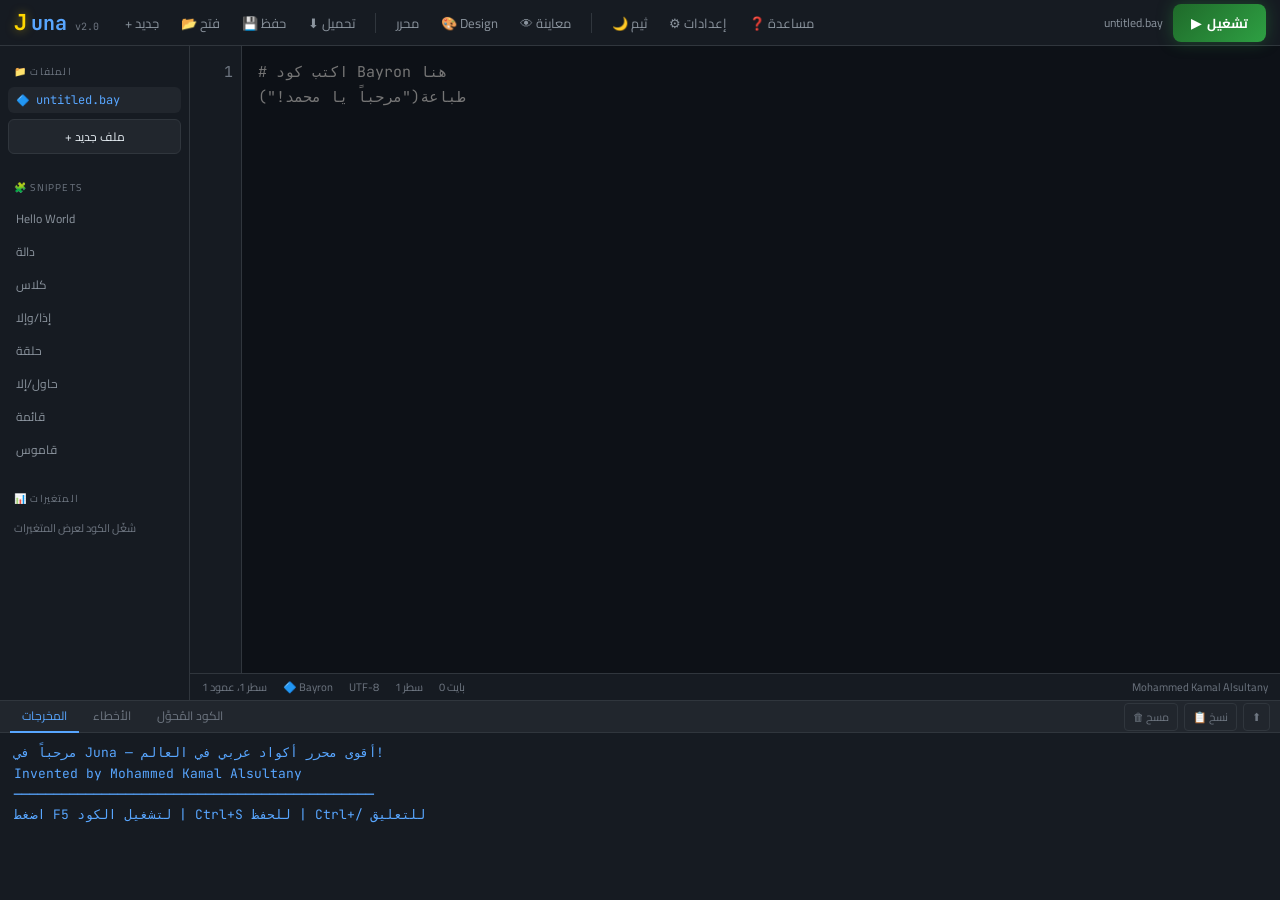
==== index.html @ 73e01882 "Add files via upload" ====
<!DOCTYPE html>
<html lang="ar" dir="ltr">
<head>
<meta charset="UTF-8">
<meta name="viewport" content="width=device-width, initial-scale=1.0">
<title>Juna — Bayron IDE</title>
<link rel="stylesheet" href="css/style.css">
<link rel="stylesheet" href="https://fonts.googleapis.com/css2?family=JetBrains+Mono:wght@400;700&display=swap">
</head>
<body>

<!-- SPLASH SCREEN -->
<div id="splash">
  <div id="splash-content">
    <div id="splash-logo">
      <span class="s-j">J</span><span class="s-una">una</span>
    </div>
    <div id="splash-sub">Bayron Language IDE</div>
    <div id="splash-author">by Mohammed Kamal Alsultany</div>
    <div id="splash-bar"><div id="splash-fill"></div></div>
    <div id="splash-msg">جاري التحميل...</div>
  </div>
</div>

<!-- TOP BAR -->
<div id="topbar">
  <div id="logo-area">
    <span class="logo-j">J</span><span class="logo-una">una</span>
    <span class="logo-ver">v2.0</span>
  </div>

  <div id="menu-bar">
    <div class="menu-group">
      <div class="menu-btn" onclick="newFile()">+ جديد</div>
      <div class="menu-btn" onclick="openFile()">📂 فتح</div>
      <div class="menu-btn" onclick="saveFile()">💾 حفظ</div>
      <div class="menu-btn" onclick="downloadFile()">⬇ تحميل</div>
    </div>
    <div class="menu-sep"></div>
    <div class="menu-group">
      <div class="menu-btn" id="btn-code" onclick="switchTab('code')" class="active">محرر</div>
      <div class="menu-btn" id="btn-design" onclick="switchTab('design')">🎨 Design</div>
      <div class="menu-btn" id="btn-preview" onclick="switchTab('preview')">👁 معاينة</div>
    </div>
    <div class="menu-sep"></div>
    <div class="menu-group">
      <div class="menu-btn" onclick="toggleTheme()">🌙 ثيم</div>
      <div class="menu-btn" onclick="openSettings()">⚙ إعدادات</div>
      <div class="menu-btn" onclick="openHelp()">❓ مساعدة</div>
    </div>
  </div>

  <div id="topbar-right">
    <div id="filename-display">untitled.bay</div>
    <button id="run-btn" onclick="runCode()">
      <span>▶</span> تشغيل
    </button>
  </div>
</div>

<!-- MAIN -->
<div id="workspace">

  <!-- SIDEBAR -->
  <div id="sidebar">
    <div class="panel-title">📁 الملفات</div>
    <div id="file-list">
      <div class="file-entry active" onclick="selectFile(this, 'untitled.bay')">
        <span class="file-icon">🔷</span> untitled.bay
      </div>
    </div>
    <button class="side-btn" onclick="newFile()">+ ملف جديد</button>

    <div class="panel-title" style="margin-top:16px">🧩 Snippets</div>
    <div id="snippet-list">
      <div class="snippet-item" onclick="insertSnippet('hello')">Hello World</div>
      <div class="snippet-item" onclick="insertSnippet('func')">دالة</div>
      <div class="snippet-item" onclick="insertSnippet('class')">كلاس</div>
      <div class="snippet-item" onclick="insertSnippet('if')">إذا/وإلا</div>
      <div class="snippet-item" onclick="insertSnippet('loop')">حلقة</div>
      <div class="snippet-item" onclick="insertSnippet('try')">حاول/إلا</div>
      <div class="snippet-item" onclick="insertSnippet('list')">قائمة</div>
      <div class="snippet-item" onclick="insertSnippet('dict')">قاموس</div>
    </div>

    <div class="panel-title" style="margin-top:16px">📊 المتغيرات</div>
    <div id="vars-panel"><div class="hint-text">شغّل الكود لعرض المتغيرات</div></div>
  </div>

  <!-- CODE TAB -->
  <div id="tab-code" class="tab-panel active">
    <div id="editor-container">
      <div id="line-nums"></div>
      <div id="editor-inner">
        <textarea id="editor"
          spellcheck="false"
          autocomplete="off"
          autocorrect="off"
          autocapitalize="off"
          placeholder="# اكتب كود Bayron هنا&#10;طباعة(&quot;مرحباً يا محمد!&quot;)"
          oninput="onInput()"
          onscroll="onScroll()"
          onkeydown="onKeyDown(event)"
          onclick="onCursorMove()"
          onkeyup="onCursorMove()"></textarea>
        <div id="highlight" aria-hidden="true"></div>
      </div>
    </div>
    <!-- Autocomplete -->
    <div id="autocomplete-box"></div>
    <!-- Status bar -->
    <div id="statusbar">
      <span id="st-pos">سطر 1، عمود 1</span>
      <span id="st-lang">🔷 Bayron</span>
      <span id="st-encoding">UTF-8</span>
      <span id="st-lines">0 سطر</span>
      <span id="st-size">0 بايت</span>
      <span id="st-author">Mohammed Kamal Alsultany</span>
    </div>
  </div>

  <!-- DESIGN TAB -->
  <div id="tab-design" class="tab-panel">
    <div id="design-tools">
      <div class="panel-title">🔧 العناصر</div>
      <div id="elements-palette">
        <div class="el-item" draggable="true" data-el="button" ondragstart="elDragStart(event)">🔲 زر</div>
        <div class="el-item" draggable="true" data-el="label" ondragstart="elDragStart(event)">🏷 نص</div>
        <div class="el-item" draggable="true" data-el="input" ondragstart="elDragStart(event)">✏ إدخال</div>
        <div class="el-item" draggable="true" data-el="textarea" ondragstart="elDragStart(event)">📝 نص طويل</div>
        <div class="el-item" draggable="true" data-el="image" ondragstart="elDragStart(event)">🖼 صورة</div>
        <div class="el-item" draggable="true" data-el="checkbox" ondragstart="elDragStart(event)">☑ اختيار</div>
        <div class="el-item" draggable="true" data-el="select" ondragstart="elDragStart(event)">📋 قائمة منسدلة</div>
        <div class="el-item" draggable="true" data-el="progress" ondragstart="elDragStart(event)">📊 شريط تقدم</div>
        <div class="el-item" draggable="true" data-el="divider" ondragstart="elDragStart(event)">➖ فاصل</div>
        <div class="el-item" draggable="true" data-el="container" ondragstart="elDragStart(event)">📦 حاوية</div>
      </div>
      <div class="panel-title" style="margin-top:12px">🎨 الخصائص</div>
      <div id="props-panel"><div class="hint-text">اختر عنصراً</div></div>
      <div class="panel-title" style="margin-top:12px">⚡ الكود</div>
      <div style="display:flex;gap:6px;padding:4px">
        <button class="side-btn" onclick="sendCodeToEditor()" style="flex:1">→ للمحرر</button>
        <button class="side-btn" onclick="copyGenCode()" style="flex:1">نسخ</button>
      </div>
    </div>
    <div id="design-canvas"
      ondragover="event.preventDefault()"
      ondrop="elDrop(event)"
      onclick="canvasClick(event)">
      <div id="canvas-grid"></div>
      <div class="canvas-empty">اسحب عناصر من اليسار وأفلتها هنا</div>
    </div>
    <div id="design-code-panel">
      <div class="panel-title">كود Bayron المُولَّد</div>
      <pre id="gen-code-view"># اسحب عناصر لتوليد الكود</pre>
    </div>
  </div>

  <!-- PREVIEW TAB -->
  <div id="tab-preview" class="tab-panel">
    <div id="preview-area">
      <div class="hint-text" style="margin:auto">شغّل الكود لعرض المعاينة</div>
    </div>
  </div>

</div>

<!-- TERMINAL -->
<div id="terminal-section">
  <div id="terminal-header">
    <div id="terminal-tabs">
      <div class="t-tab active" onclick="switchTermTab('output')">المخرجات</div>
      <div class="t-tab" onclick="switchTermTab('errors')">الأخطاء</div>
      <div class="t-tab" onclick="switchTermTab('transpiled')">الكود المُحوَّل</div>
    </div>
    <div id="terminal-actions">
      <button onclick="clearTerminal()">🗑 مسح</button>
      <button onclick="copyTerminal()">📋 نسخ</button>
      <button id="resize-term" onmousedown="startResizeTerm(event)">⬆</button>
    </div>
  </div>
  <div id="terminal-body">
    <div id="term-output" class="term-pane active"></div>
    <div id="term-errors" class="term-pane"></div>
    <div id="term-transpiled" class="term-pane"></div>
  </div>
</div>

<!-- SETTINGS MODAL -->
<div id="modal-settings" class="modal" style="display:none">
  <div class="modal-box">
    <div class="modal-title">⚙ إعدادات Juna</div>
    <div class="setting-row">
      <label>حجم الخط</label>
      <input type="range" id="set-fontsize" min="12" max="26" value="15" oninput="liveFont(this.value)">
      <span id="set-fontsize-val">15px</span>
    </div>
    <div class="setting-row">
      <label>تبويب</label>
      <select id="set-tabsize">
        <option value="2">2 مسافات</option>
        <option value="4" selected>4 مسافات</option>
      </select>
    </div>
    <div class="setting-row">
      <label>ترقيم الأسطر</label>
      <input type="checkbox" id="set-linenums" checked onchange="toggleLineNums()">
    </div>
    <div class="setting-row">
      <label>إكمال تلقائي</label>
      <input type="checkbox" id="set-autocomplete" checked>
    </div>
    <div class="setting-row">
      <label>مسار bayron.py</label>
      <input type="text" id="set-bayron-path" placeholder="للتشغيل المحلي (اختياري)">
    </div>
    <div class="modal-actions">
      <button class="btn-primary" onclick="saveSettings()">حفظ</button>
      <button class="btn-secondary" onclick="closeModal('modal-settings')">إلغاء</button>
    </div>
  </div>
</div>

<!-- HELP MODAL -->
<div id="modal-help" class="modal" style="display:none">
  <div class="modal-box" style="max-width:600px">
    <div class="modal-title">❓ مساعدة Juna</div>
    <div class="help-content">
      <h3>اختصارات لوحة المفاتيح</h3>
      <table class="help-table">
        <tr><td>Ctrl+S</td><td>حفظ الملف</td></tr>
        <tr><td>F5</td><td>تشغيل الكود</td></tr>
        <tr><td>Ctrl+Z</td><td>تراجع</td></tr>
        <tr><td>Ctrl+/</td><td>تعليق السطر</td></tr>
        <tr><td>Tab</td><td>مسافة بادئة</td></tr>
        <tr><td>Ctrl+D</td><td>تكرار السطر</td></tr>
        <tr><td>Ctrl+F</td><td>بحث</td></tr>
      </table>
      <h3 style="margin-top:16px">أمثلة Bayron</h3>
      <pre class="help-code">طباعة("مرحباً!")
اسم = مدخل("ما اسمك؟ ")
إذا اسم == "محمد":
    طباعة("أهلاً يا مخترع Bayron!")
وإلا:
    طباعة("أهلاً " + اسم)</pre>
    </div>
    <div class="modal-actions">
      <button class="btn-primary" onclick="closeModal('modal-help')">إغلاق</button>
    </div>
  </div>
</div>

<script src="js/keywords.js"></script>
<script src="js/highlighter.js"></script>
<script src="js/design.js"></script>
<script src="js/app.js"></script>
</body>
</html>
---- css/style.css ----
@import url('https://fonts.googleapis.com/css2?family=JetBrains+Mono:wght@400;700&family=Cairo:wght@400;700&display=swap');

*, *::before, *::after { margin:0; padding:0; box-sizing:border-box; }

:root {
  --bg0: #0a0e17;
  --bg1: #0d1117;
  --bg2: #161b22;
  --bg3: #21262d;
  --bg4: #2d333b;
  --border: #30363d;
  --text: #e6edf3;
  --text2: #8b949e;
  --text3: #6e7681;
  --accent: #58a6ff;
  --gold: #ffd700;
  --green: #3fb950;
  --red: #f85149;
  --orange: #ffa657;
  --purple: #bc8cff;
  --cyan: #79c0ff;
  --pink: #ff7eb3;
  --mono: 'JetBrains Mono', 'Consolas', monospace;
  --ui: 'Cairo', 'Arial', sans-serif;
  --radius: 8px;
}

body {
  background: var(--bg1);
  color: var(--text);
  font-family: var(--mono);
  display: flex;
  flex-direction: column;
  height: 100vh;
  overflow: hidden;
}

/* ── SPLASH ── */
#splash {
  position: fixed; inset: 0;
  background: var(--bg0);
  display: flex; align-items: center; justify-content: center;
  z-index: 9999;
  transition: opacity 0.5s;
}
#splash-content { text-align: center; }
#splash-logo { font-size: 72px; font-weight: 700; line-height: 1; }
.s-j { color: var(--gold); text-shadow: 0 0 30px var(--gold); }
.s-una { color: var(--accent); }
#splash-sub { color: var(--text2); font-size: 16px; margin-top: 8px; letter-spacing: 3px; }
#splash-author { color: var(--text3); font-size: 13px; margin-top: 6px; }
#splash-bar {
  width: 300px; height: 3px;
  background: var(--bg3);
  border-radius: 2px;
  margin: 24px auto 8px;
  overflow: hidden;
}
#splash-fill {
  height: 100%;
  background: linear-gradient(90deg, var(--gold), var(--accent));
  width: 0%;
  transition: width 0.1s;
  border-radius: 2px;
}
#splash-msg { font-size: 12px; color: var(--text3); }

/* ── TOP BAR ── */
#topbar {
  display: flex; align-items: center;
  background: var(--bg2);
  border-bottom: 1px solid var(--border);
  height: 46px; padding: 0 14px; gap: 16px;
  flex-shrink: 0; z-index: 100;
}
#logo-area { display: flex; align-items: center; gap: 4px; flex-shrink: 0; }
.logo-j { font-size: 22px; font-weight: 700; color: var(--gold); text-shadow: 0 0 10px rgba(255,215,0,0.5); }
.logo-una { font-size: 20px; font-weight: 700; color: var(--accent); }
.logo-ver { font-size: 10px; color: var(--text3); margin-left: 4px; align-self: flex-end; margin-bottom: 4px; }

#menu-bar { display: flex; align-items: center; gap: 4px; flex: 1; font-family: var(--ui); }
.menu-group { display: flex; gap: 2px; }
.menu-btn {
  padding: 5px 10px; border-radius: 6px; cursor: pointer;
  font-size: 13px; color: var(--text2); transition: all 0.15s;
  user-select: none; white-space: nowrap;
}
.menu-btn:hover { background: var(--bg3); color: var(--text); }
.menu-btn.tab-active { background: var(--bg3); color: var(--accent); border-bottom: 2px solid var(--accent); }
.menu-sep { width: 1px; height: 20px; background: var(--border); margin: 0 6px; }

#topbar-right { display: flex; align-items: center; gap: 10px; flex-shrink: 0; }
#filename-display { font-size: 12px; color: var(--text2); font-family: var(--ui); }
#run-btn {
  background: linear-gradient(135deg, #1f6a2a, #2ea043);
  color: #fff; border: none; border-radius: 8px;
  padding: 7px 18px; font-size: 13px; font-weight: 700;
  cursor: pointer; transition: all 0.2s; font-family: var(--ui);
  box-shadow: 0 0 16px rgba(46,160,67,0.35);
  display: flex; align-items: center; gap: 6px;
}
#run-btn:hover { transform: translateY(-1px); box-shadow: 0 4px 20px rgba(46,160,67,0.5); }
#run-btn:active { transform: translateY(0); }
#run-btn.running { background: linear-gradient(135deg, #6a1f1f, #a03030); box-shadow: 0 0 16px rgba(160,46,46,0.35); }

/* ── WORKSPACE ── */
#workspace {
  display: flex; flex: 1; overflow: hidden;
}

/* ── SIDEBAR ── */
#sidebar {
  width: 190px; background: var(--bg2);
  border-right: 1px solid var(--border);
  display: flex; flex-direction: column;
  padding: 10px 8px; gap: 2px; flex-shrink: 0;
  overflow-y: auto;
}
.panel-title {
  font-size: 10px; color: var(--text3);
  text-transform: uppercase; letter-spacing: 1.2px;
  padding: 6px 6px 4px; font-family: var(--ui);
}
#file-list, #snippet-list { display: flex; flex-direction: column; gap: 2px; }
.file-entry {
  display: flex; align-items: center; gap: 6px;
  padding: 5px 8px; border-radius: 6px;
  cursor: pointer; font-size: 12px; color: var(--text2);
  transition: 0.15s;
}
.file-entry:hover, .file-entry.active { background: var(--bg3); color: var(--accent); }
.file-icon { font-size: 11px; }
.snippet-item {
  padding: 4px 8px; border-radius: 5px;
  cursor: pointer; font-size: 12px; color: var(--text2);
  transition: 0.15s; font-family: var(--ui);
}
.snippet-item:hover { background: var(--bg3); color: var(--purple); }
.side-btn {
  background: var(--bg3); border: 1px solid var(--border);
  color: var(--text); border-radius: 6px;
  padding: 5px 8px; cursor: pointer; font-size: 12px;
  width: 100%; transition: 0.15s; font-family: var(--ui);
  margin-top: 4px;
}
.side-btn:hover { border-color: var(--accent); color: var(--accent); }
.hint-text { font-size: 11px; color: var(--text3); padding: 4px 6px; font-family: var(--ui); }
#vars-panel { font-size: 11px; }

/* ── TAB PANELS ── */
.tab-panel { display: none; flex: 1; overflow: hidden; flex-direction: column; position: relative; }
.tab-panel.active { display: flex; }

/* ── EDITOR ── */
#editor-container {
  flex: 1; display: flex; overflow: hidden; position: relative;
  background: var(--bg1);
}
#line-nums {
  width: 52px; background: var(--bg2);
  color: var(--text3); font-size: 14px; line-height: 1.65;
  padding: 14px 8px 14px 0; text-align: right;
  border-right: 1px solid var(--border);
  overflow: hidden; flex-shrink: 0;
  white-space: pre; user-select: none;
  font-family: var(--mono);
}
#editor-inner {
  flex: 1; position: relative; overflow: hidden;
}
#editor {
  position: absolute; inset: 0;
  background: transparent; color: transparent;
  caret-color: var(--gold);
  border: none; outline: none; resize: none;
  font-family: var(--mono); font-size: 15px; line-height: 1.65;
  padding: 14px 16px; overflow: auto;
  white-space: pre; tab-size: 4;
  z-index: 2;
}
#highlight {
  position: absolute; inset: 0;
  font-family: var(--mono); font-size: 15px; line-height: 1.65;
  padding: 14px 16px;
  white-space: pre; overflow: hidden;
  pointer-events: none; z-index: 1; color: var(--text);
}

/* ── SYNTAX COLORS ── */
.kw   { color: #ff7b72; font-weight: bold; }
.kw2  { color: #f97316; }
.fn   { color: #d2a8ff; }
.cls  { color: var(--gold); font-weight: bold; }
.str  { color: #a5d6ff; }
.num  { color: #79c0ff; }
.cmt  { color: #5c6774; font-style: italic; }
.bi   { color: #ffa657; }
.op   { color: #ff7b72; }
.var  { color: var(--text); }
.dec  { color: #3fb950; }
.bool { color: #ff7b72; }
.self { color: #e06c75; }

/* ── AUTOCOMPLETE ── */
#autocomplete-box {
  position: absolute; background: var(--bg3);
  border: 1px solid var(--border); border-radius: 8px;
  box-shadow: 0 8px 32px rgba(0,0,0,0.5);
  z-index: 50; display: none; min-width: 180px;
  max-height: 200px; overflow-y: auto;
}
.ac-item {
  padding: 6px 12px; cursor: pointer; font-size: 13px;
  display: flex; align-items: center; gap: 8px;
  transition: 0.1s;
}
.ac-item:hover, .ac-item.ac-selected { background: var(--bg4); color: var(--accent); }
.ac-type { font-size: 10px; color: var(--text3); margin-left: auto; }

/* ── STATUS BAR ── */
#statusbar {
  display: flex; align-items: center; gap: 16px;
  background: var(--bg2); border-top: 1px solid var(--border);
  padding: 3px 12px; font-size: 11px; color: var(--text3);
  flex-shrink: 0; font-family: var(--ui);
}
#statusbar span { white-space: nowrap; }
#st-author { margin-left: auto; color: var(--text3); }

/* ── DESIGN TAB ── */
#tab-design { flex-direction: row; }
#design-tools {
  width: 190px; background: var(--bg2);
  border-right: 1px solid var(--border);
  display: flex; flex-direction: column;
  padding: 10px 8px; overflow-y: auto; flex-shrink: 0;
}
#elements-palette { display: flex; flex-direction: column; gap: 3px; }
.el-item {
  padding: 7px 10px; background: var(--bg3);
  border: 1px solid var(--border); border-radius: 6px;
  cursor: grab; font-size: 12px; color: var(--text);
  transition: 0.15s; display: flex; align-items: center; gap: 6px;
  font-family: var(--ui);
}
.el-item:hover { border-color: var(--accent); color: var(--accent); background: var(--bg4); }
.el-item:active { cursor: grabbing; }

#design-canvas {
  flex: 1; background: #111827;
  background-image:
    linear-gradient(rgba(255,255,255,0.03) 1px, transparent 1px),
    linear-gradient(90deg, rgba(255,255,255,0.03) 1px, transparent 1px);
  background-size: 24px 24px;
  position: relative; overflow: hidden;
}
.canvas-empty {
  position: absolute; top: 50%; left: 50%;
  transform: translate(-50%, -50%);
  color: var(--text3); font-size: 14px;
  pointer-events: none; text-align: center;
  font-family: var(--ui);
}

/* Placed elements */
.placed {
  position: absolute; cursor: move; user-select: none;
}
.placed.sel { outline: 2px solid var(--accent); outline-offset: 2px; }
.placed:hover { outline: 1px dashed var(--text3); }
.resize-handle {
  position: absolute; bottom: -4px; right: -4px;
  width: 10px; height: 10px; background: var(--accent);
  border-radius: 2px; cursor: se-resize;
}
.del-handle {
  position: absolute; top: -8px; right: -8px;
  width: 16px; height: 16px; background: var(--red);
  border-radius: 50%; cursor: pointer; font-size: 10px;
  display: none; align-items: center; justify-content: center;
  color: #fff; line-height: 1;
}
.placed.sel .del-handle { display: flex; }

/* Design elements rendering */
.d-btn {
  padding: 8px 16px; background: var(--accent);
  color: #000; border: none; border-radius: 6px;
  font-size: 13px; cursor: pointer; white-space: nowrap;
  font-family: var(--ui);
}
.d-label { font-size: 14px; color: var(--text); white-space: nowrap; font-family: var(--ui); }
.d-input {
  padding: 6px 10px; background: var(--bg3);
  border: 1px solid var(--border); border-radius: 6px;
  color: var(--text); font-size: 13px; min-width: 120px;
  font-family: var(--ui);
}
.d-textarea {
  padding: 6px 10px; background: var(--bg3);
  border: 1px solid var(--border); border-radius: 6px;
  color: var(--text); font-size: 13px; resize: none;
  min-width: 160px; min-height: 80px; font-family: var(--ui);
}
.d-checkbox { display: flex; align-items: center; gap: 6px; font-size: 14px; color: var(--text); font-family: var(--ui); }
.d-select {
  padding: 6px 10px; background: var(--bg3);
  border: 1px solid var(--border); border-radius: 6px;
  color: var(--text); font-size: 13px; font-family: var(--ui);
}
.d-progress { width: 160px; height: 12px; accent-color: var(--accent); }
.d-divider { width: 120px; height: 2px; background: var(--border); }
.d-container {
  min-width: 140px; min-height: 80px;
  border: 2px dashed var(--border); border-radius: 8px;
  background: rgba(255,255,255,0.02);
}
.d-image {
  width: 80px; height: 60px; background: var(--bg3);
  border: 2px dashed var(--border); border-radius: 6px;
  display: flex; align-items: center; justify-content: center;
  font-size: 24px;
}

#props-panel { padding: 4px 0; }
.prop-group { margin-bottom: 8px; }
.prop-group label { display: block; font-size: 11px; color: var(--text3); margin-bottom: 3px; font-family: var(--ui); }
.prop-group input, .prop-group select {
  width: 100%; background: var(--bg3); border: 1px solid var(--border);
  border-radius: 5px; color: var(--text); padding: 4px 7px;
  font-size: 12px; font-family: var(--ui);
}
.prop-group input[type=color] { height: 28px; padding: 2px; cursor: pointer; }

#design-code-panel {
  width: 220px; background: var(--bg2);
  border-left: 1px solid var(--border);
  display: flex; flex-direction: column; padding: 10px 8px;
  overflow: hidden; flex-shrink: 0;
}
#gen-code-view {
  flex: 1; font-size: 11px; color: var(--cyan);
  white-space: pre-wrap; overflow-y: auto;
  margin-top: 6px; line-height: 1.5; font-family: var(--mono);
}

/* ── TERMINAL ── */
#terminal-section {
  height: 200px; background: var(--bg2);
  border-top: 1px solid var(--border);
  display: flex; flex-direction: column; flex-shrink: 0;
}
#terminal-header {
  display: flex; align-items: center; justify-content: space-between;
  background: var(--bg3); border-bottom: 1px solid var(--border);
  padding: 0 10px; height: 32px; flex-shrink: 0;
}
#terminal-tabs { display: flex; gap: 2px; }
.t-tab {
  padding: 4px 12px; cursor: pointer; font-size: 12px;
  color: var(--text3); border-radius: 4px 4px 0 0;
  transition: 0.15s; font-family: var(--ui);
}
.t-tab:hover { color: var(--text); }
.t-tab.active { color: var(--accent); border-bottom: 2px solid var(--accent); }
#terminal-actions { display: flex; gap: 6px; }
#terminal-actions button {
  background: none; border: 1px solid var(--border);
  color: var(--text3); border-radius: 4px;
  padding: 3px 8px; cursor: pointer; font-size: 11px;
  transition: 0.15s; font-family: var(--ui);
}
#terminal-actions button:hover { color: var(--text); border-color: var(--text2); }
#terminal-body { flex: 1; overflow: hidden; position: relative; }
.term-pane {
  display: none; position: absolute; inset: 0;
  padding: 10px 14px; overflow-y: auto;
  font-size: 13px; line-height: 1.6; white-space: pre-wrap;
  font-family: var(--mono); user-select: text;
}
.term-pane.active { display: block; }
.t-out { color: var(--text); }
.t-err { color: var(--red); }
.t-info { color: var(--accent); }
.t-ok { color: var(--green); }
.t-warn { color: var(--orange); }

/* ── MODALS ── */
.modal {
  position: fixed; inset: 0;
  background: rgba(0,0,0,0.7); backdrop-filter: blur(4px);
  display: flex; align-items: center; justify-content: center;
  z-index: 500;
}
.modal-box {
  background: var(--bg2); border: 1px solid var(--border);
  border-radius: 12px; padding: 28px 32px;
  min-width: 400px; max-width: 90vw;
  box-shadow: 0 20px 60px rgba(0,0,0,0.6);
}
.modal-title { font-size: 18px; color: var(--gold); margin-bottom: 20px; font-family: var(--ui); font-weight: 700; }
.setting-row {
  display: flex; align-items: center; gap: 12px;
  margin-bottom: 14px; font-family: var(--ui);
}
.setting-row label { font-size: 13px; color: var(--text2); min-width: 120px; }
.setting-row input[type=text] {
  flex: 1; background: var(--bg3); border: 1px solid var(--border);
  border-radius: 6px; color: var(--text); padding: 6px 10px; font-size: 13px;
}
.setting-row input[type=range] { flex: 1; accent-color: var(--gold); }
.setting-row select {
  background: var(--bg3); border: 1px solid var(--border);
  border-radius: 6px; color: var(--text); padding: 5px 8px;
}
.modal-actions { display: flex; gap: 10px; margin-top: 20px; }
.btn-primary {
  background: var(--accent); color: #000; border: none;
  border-radius: 7px; padding: 8px 20px; cursor: pointer;
  font-size: 13px; font-weight: 700; font-family: var(--ui);
  transition: 0.2s;
}
.btn-primary:hover { filter: brightness(1.1); }
.btn-secondary {
  background: var(--bg3); border: 1px solid var(--border);
  color: var(--text); border-radius: 7px; padding: 8px 16px;
  cursor: pointer; font-size: 13px; font-family: var(--ui);
}
.btn-secondary:hover { border-color: var(--text2); }

/* Help */
.help-content h3 { font-size: 14px; color: var(--accent); margin-bottom: 8px; font-family: var(--ui); }
.help-table { width: 100%; border-collapse: collapse; font-size: 13px; font-family: var(--ui); }
.help-table td { padding: 5px 10px; border-bottom: 1px solid var(--border); }
.help-table td:first-child { color: var(--gold); font-family: var(--mono); }
.help-code {
  background: var(--bg3); border-radius: 8px; padding: 12px;
  font-size: 13px; color: var(--cyan); font-family: var(--mono);
  overflow-x: auto;
}

/* Scrollbars */
::-webkit-scrollbar { width: 6px; height: 6px; }
::-webkit-scrollbar-track { background: transparent; }
::-webkit-scrollbar-thumb { background: var(--bg4); border-radius: 3px; }
::-webkit-scrollbar-thumb:hover { background: var(--text3); }
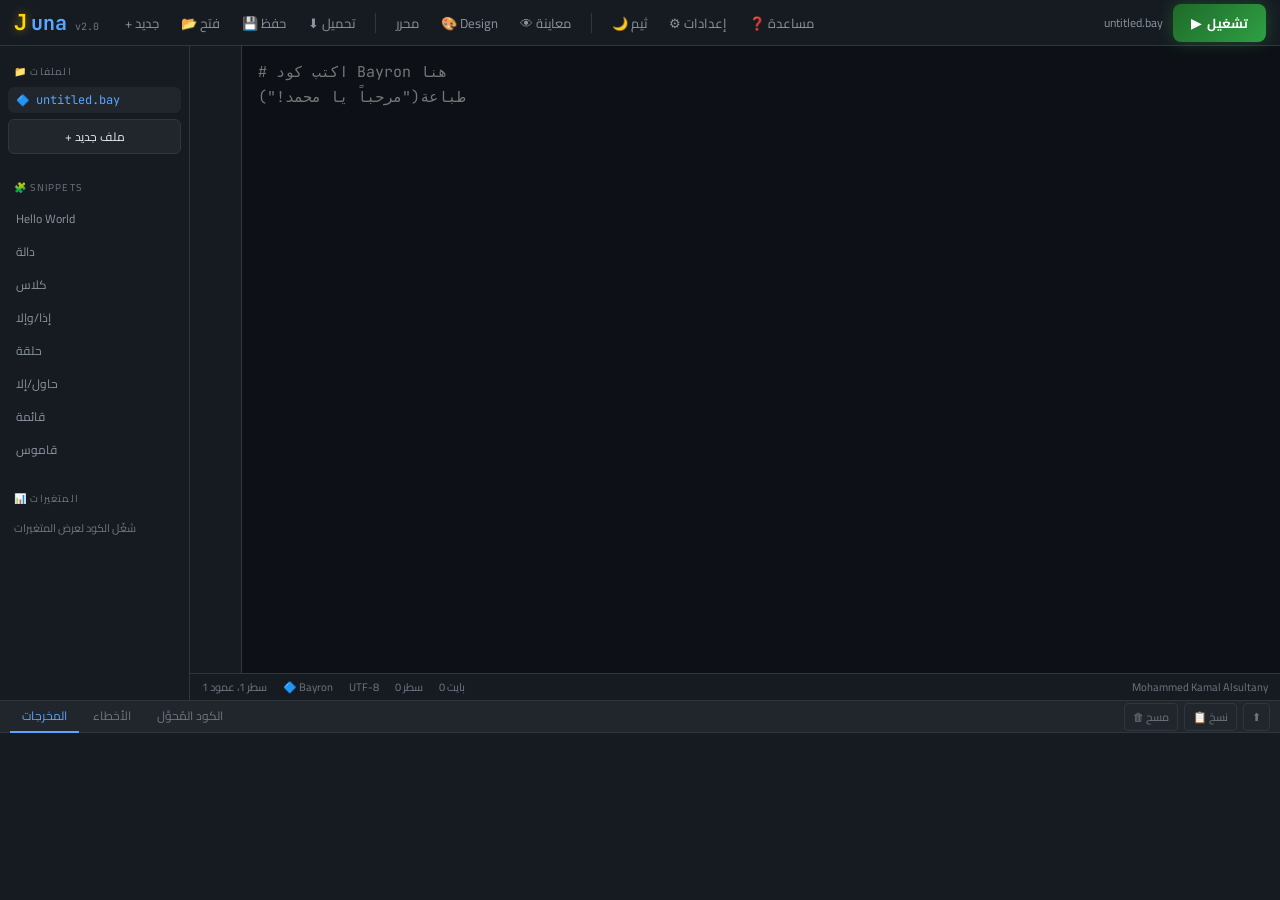
==== commit 83646a4c: "Add files via upload" ====
--- a/index.html
+++ b/index.html
@@ -3,7 +3,35 @@
 <head>
 <meta charset="UTF-8">
 <meta name="viewport" content="width=device-width, initial-scale=1.0">
-<title>Juna — Bayron IDE</title>
+<title>Juna — Bayron IDE | أول محرر أكواد عربي في العالم</title>
+
+<!-- SEO -->
+<meta name="description" content="Juna هو أول محرر أكواد عربي في العالم للغة Bayron البرمجية. اخترعه محمد كمال السلطاني. يدعم العربية والإنجليزية معاً. مجاني وسهل الاستخدام.">
+<meta name="keywords" content="Juna, Bayron, لغة برمجة عربية, محرر أكواد عربي, برمجة بالعربي, محمد كمال السلطاني, Arabic programming language, Bayron IDE, Arabic IDE, تعلم البرمجة بالعربي">
+<meta name="author" content="Mohammed Kamal Alsultany">
+<meta name="robots" content="index, follow">
+<meta name="language" content="Arabic, English">
+<meta name="revisit-after" content="7 days">
+
+<!-- Open Graph (Facebook, WhatsApp, LinkedIn) -->
+<meta property="og:type" content="website">
+<meta property="og:url" content="https://4394jafor.github.io/juna-bayron-ide/">
+<meta property="og:title" content="Juna — أول محرر أكواد عربي في العالم">
+<meta property="og:description" content="محرر أكواد احترافي للغة Bayron العربية. اخترعه محمد كمال السلطاني. مجاني للجميع.">
+<meta property="og:image" content="https://4394jafor.github.io/juna-bayron-ide/icons/preview.png">
+<meta property="og:locale" content="ar_SA">
+
+<!-- Twitter Card -->
+<meta name="twitter:card" content="summary_large_image">
+<meta name="twitter:title" content="Juna — أول محرر أكواد عربي في العالم">
+<meta name="twitter:description" content="محرر أكواد احترافي للغة Bayron العربية. اخترعه محمد كمال السلطاني.">
+<meta name="twitter:image" content="https://4394jafor.github.io/juna-bayron-ide/icons/preview.png">
+
+<!-- Canonical -->
+<link rel="canonical" href="https://4394jafor.github.io/juna-bayron-ide/">
+<link rel="icon" type="image/png" href="favicon.png">
+<link rel="apple-touch-icon" href="favicon.png">
+
 <link rel="stylesheet" href="css/style.css">
 <link rel="stylesheet" href="https://fonts.googleapis.com/css2?family=JetBrains+Mono:wght@400;700&display=swap">
 </head>
